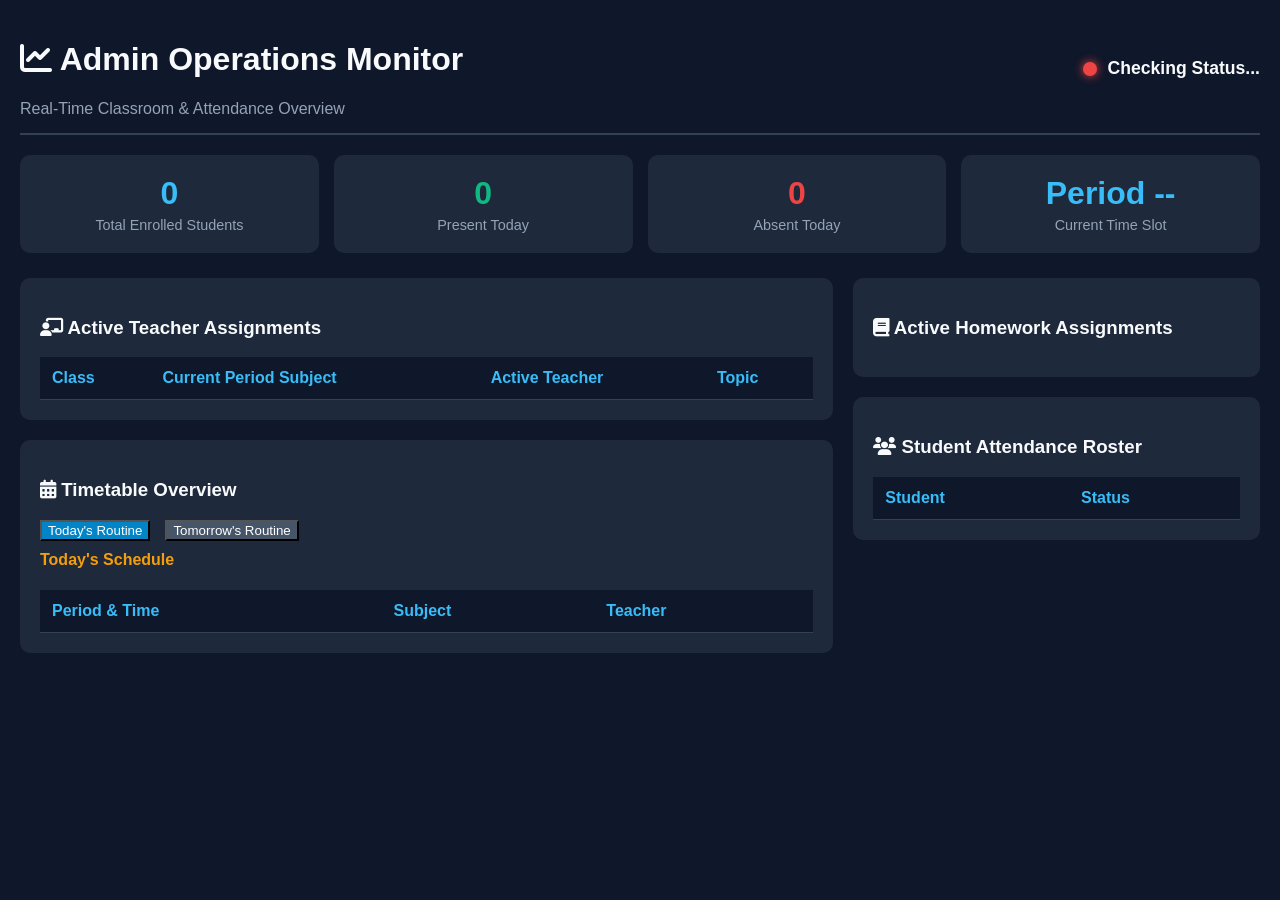
==== admin.html @ b5dfb837 "Add files via upload" ====
<!DOCTYPE html>
<html lang="en">
<head>
    <meta charset="UTF-8">
    <meta name="viewport" content="width=device-width, initial-scale=1.0">
    <title>School Admin Monitoring Dashboard</title>
    <link rel="stylesheet" href="https://cdnjs.cloudflare.com/ajax/libs/font-awesome/6.4.0/css/all.min.css">
    <style>
        :root {
            --bg-dark: #0f172a;
            --card-bg: #1e293b;
            --accent-green: #10b981;
            --accent-red: #ef4444;
            --text-main: #f8fafc;
            --text-muted: #94a3b8;
        }

        body {
            margin: 0;
            font-family: 'Segoe UI', Tahoma, Geneva, Verdana, sans-serif;
            background-color: var(--bg-dark);
            color: var(--text-main);
            padding: 20px;
        }

        header {
            display: flex;
            justify-content: space-between;
            align-items: center;
            border-bottom: 2px solid #334155;
            padding-bottom: 15px;
            margin-bottom: 20px;
        }

        /* School Active Status Light Indicator */
        .school-status-box {
            display: flex;
            align-items: center;
            gap: 10px;
            font-size: 1.1rem;
            font-weight: bold;
        }

        .status-light {
            width: 14px;
            height: 14px;
            border-radius: 50%;
            display: inline-block;
            box-shadow: 0 0 10px rgba(0,0,0,0.5);
        }

        .status-on { background-color: var(--accent-green); box-shadow: 0 0 10px var(--accent-green); }
        .status-off { background-color: var(--accent-red); box-shadow: 0 0 10px var(--accent-red); }

        /* KPI Cards Grid */
        .stats-grid {
            display: grid;
            grid-template-columns: repeat(auto-fit, minmax(200px, 1fr));
            gap: 15px;
            margin-bottom: 25px;
        }

        .stat-card {
            background-color: var(--card-bg);
            padding: 20px;
            border-radius: 10px;
            text-align: center;
        }

        .stat-card h3 { margin: 0; font-size: 2rem; color: #38bdf8; }
        .stat-card p { margin: 5px 0 0 0; color: var(--text-muted); font-size: 0.9rem; }

        /* Main Content Grid */
        .dashboard-grid {
            display: grid;
            grid-template-columns: 2fr 1fr;
            gap: 20px;
        }

        .card {
            background-color: var(--card-bg);
            border-radius: 10px;
            padding: 20px;
            margin-bottom: 20px;
        }

        table {
            width: 100%;
            border-collapse: collapse;
            margin-top: 10px;
        }

        th, td {
            padding: 12px;
            text-align: left;
            border-bottom: 1px solid #334155;
        }

        th { background-color: #0f172a; color: #38bdf8; }

        .badge-present { color: var(--accent-green); font-weight: bold; }
        .badge-absent { color: var(--accent-red); font-weight: bold; }

        .homework-item {
            background-color: #0f172a;
            padding: 12px;
            border-radius: 6px;
            margin-bottom: 10px;
            border-left: 4px solid #f59e0b;
        }
    </style>
</head>
<body>

    <header>
        <div>
            <h1><i class="fa-solid fa-chart-line"></i> Admin Operations Monitor</h1>
            <p style="color: var(--text-muted); margin: 0;">Real-Time Classroom & Attendance Overview</p>
        </div>
        <div class="school-status-box">
            <span id="schoolStatusLight" class="status-light status-off"></span>
            <span id="schoolStatusText">Checking Status...</span>
        </div>
    </header>

    <!-- Top Summary Metrics -->
    <div class="stats-grid">
        <div class="stat-card">
            <h3 id="statTotalStudents">0</h3>
            <p>Total Enrolled Students</p>
        </div>
        <div class="stat-card">
            <h3 id="statPresentStudents" style="color: var(--accent-green);">0</h3>
            <p>Present Today</p>
        </div>
        <div class="stat-card">
            <h3 id="statAbsentStudents" style="color: var(--accent-red);">0</h3>
            <p>Absent Today</p>
        </div>
        <div class="stat-card">
            <h3 id="statActivePeriod">Period --</h3>
            <p>Current Time Slot</p>
        </div>
    </div>

    <div class="dashboard-grid">
        <!-- Left Section: Live Classes & Routines -->
        <div>
            <div class="card">
                <h3><i class="fa-solid fa-chalkboard-user"></i> Active Teacher Assignments</h3>
                <table>
                    <thead>
                        <tr>
                            <th>Class</th>
                            <th>Current Period Subject</th>
                            <th>Active Teacher</th>
                            <th>Topic</th>
                        </tr>
                    </thead>
                    <tbody id="liveTeacherTable">
                        <!-- Populated by JS -->
                    </tbody>
                </table>
            </div>

            <div class="card">
                <h3><i class="fa-solid fa-calendar-days"></i> Timetable Overview</h3>
                <div style="display: flex; gap: 15px; margin-bottom: 10px;">
                    <button onclick="switchRoutineView('today')" class="btn" style="background:#0284c7; color:#fff;">Today's Routine</button>
                    <button onclick="switchRoutineView('tomorrow')" class="btn" style="background:#475569; color:#fff;">Tomorrow's Routine</button>
                </div>
                <h4 id="routineViewTitle" style="color:#f59e0b; margin-top:10px;">Today's Schedule</h4>
                <table>
                    <thead>
                        <tr>
                            <th>Period & Time</th>
                            <th>Subject</th>
                            <th>Teacher</th>
                        </tr>
                    </thead>
                    <tbody id="routineTableBody">
                        <!-- Populated by JS -->
                    </tbody>
                </table>
            </div>
        </div>

        <!-- Right Section: Homework & Attendance Roster -->
        <div>
            <div class="card">
                <h3><i class="fa-solid fa-book"></i> Active Homework Assignments</h3>
                <div id="homeworkList">
                    <!-- Populated by JS -->
                </div>
            </div>

            <div class="card">
                <h3><i class="fa-solid fa-users"></i> Student Attendance Roster</h3>
                <table>
                    <thead>
                        <tr>
                            <th>Student</th>
                            <th>Status</th>
                        </tr>
                    </thead>
                    <tbody id="attendanceRosterBody">
                        <!-- Populated by JS -->
                    </tbody>
                </table>
            </div>
        </div>
    </div>

    <script src="app.js"></script>
    <script>
        // Trigger admin monitor load when on admin page
        window.addEventListener('DOMContentLoaded', () => {
            initAdminDashboard();
        });
    </script>
</body>
</html>
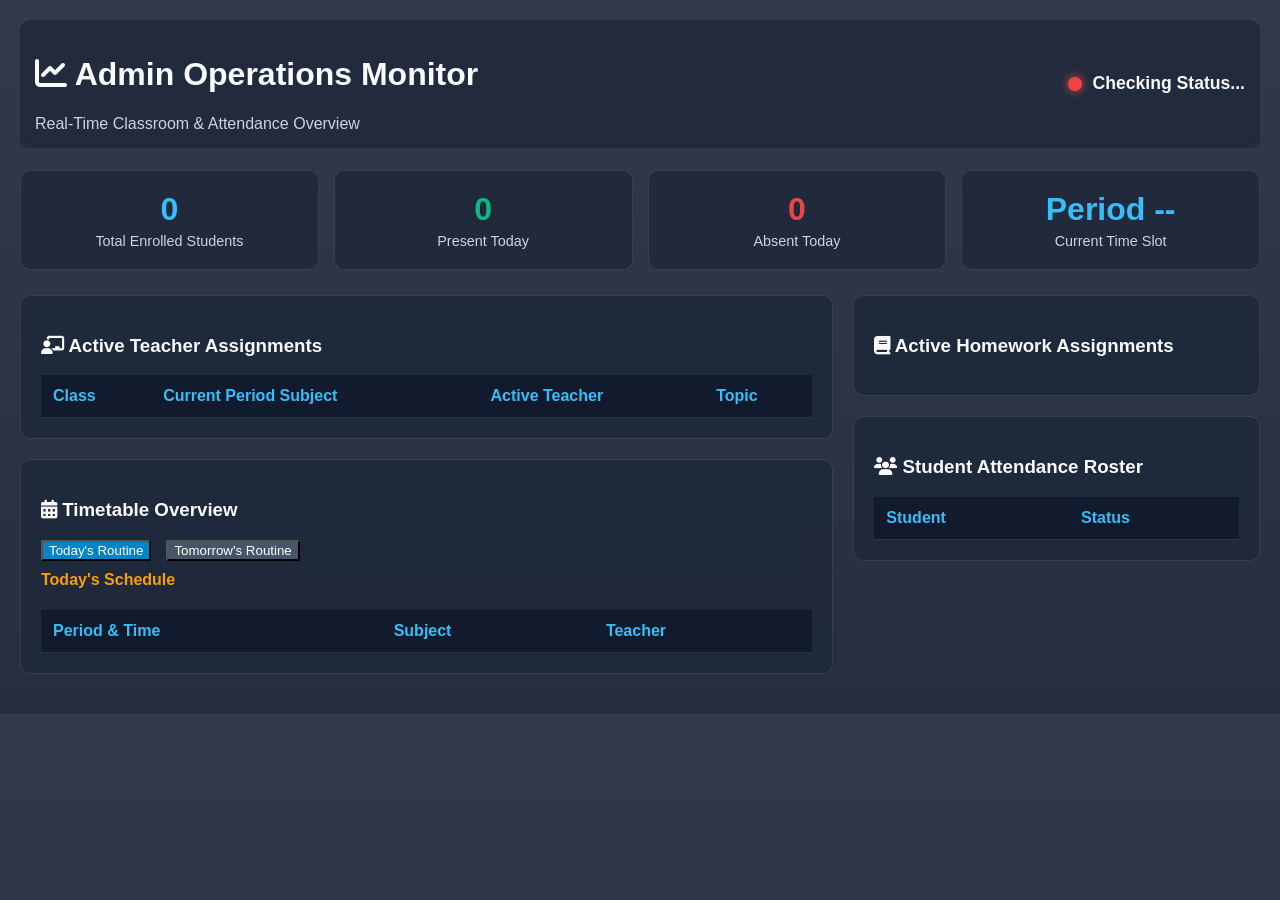
==== commit 61d716d3: "Refactor admin.html for improved UI and styling Updated styles and layout for the admin dashboard, i" ====
--- a/admin.html
+++ b/admin.html
@@ -6,109 +6,118 @@
     <title>School Admin Monitoring Dashboard</title>
     <link rel="stylesheet" href="https://cdnjs.cloudflare.com/ajax/libs/font-awesome/6.4.0/css/all.min.css">
     <style>
-        :root {
-            --bg-dark: #0f172a;
-            --card-bg: #1e293b;
-            --accent-green: #10b981;
-            --accent-red: #ef4444;
-            --text-main: #f8fafc;
-            --text-muted: #94a3b8;
-        }
-
-        body {
-            margin: 0;
-            font-family: 'Segoe UI', Tahoma, Geneva, Verdana, sans-serif;
-            background-color: var(--bg-dark);
-            color: var(--text-main);
-            padding: 20px;
-        }
-
-        header {
-            display: flex;
-            justify-content: space-between;
-            align-items: center;
-            border-bottom: 2px solid #334155;
-            padding-bottom: 15px;
-            margin-bottom: 20px;
-        }
-
-        /* School Active Status Light Indicator */
-        .school-status-box {
-            display: flex;
-            align-items: center;
-            gap: 10px;
-            font-size: 1.1rem;
-            font-weight: bold;
-        }
-
-        .status-light {
-            width: 14px;
-            height: 14px;
-            border-radius: 50%;
-            display: inline-block;
-            box-shadow: 0 0 10px rgba(0,0,0,0.5);
-        }
-
-        .status-on { background-color: var(--accent-green); box-shadow: 0 0 10px var(--accent-green); }
-        .status-off { background-color: var(--accent-red); box-shadow: 0 0 10px var(--accent-red); }
-
-        /* KPI Cards Grid */
-        .stats-grid {
-            display: grid;
-            grid-template-columns: repeat(auto-fit, minmax(200px, 1fr));
-            gap: 15px;
-            margin-bottom: 25px;
-        }
-
-        .stat-card {
-            background-color: var(--card-bg);
-            padding: 20px;
-            border-radius: 10px;
-            text-align: center;
-        }
-
-        .stat-card h3 { margin: 0; font-size: 2rem; color: #38bdf8; }
-        .stat-card p { margin: 5px 0 0 0; color: var(--text-muted); font-size: 0.9rem; }
-
-        /* Main Content Grid */
-        .dashboard-grid {
-            display: grid;
-            grid-template-columns: 2fr 1fr;
-            gap: 20px;
-        }
-
-        .card {
-            background-color: var(--card-bg);
-            border-radius: 10px;
-            padding: 20px;
-            margin-bottom: 20px;
-        }
-
-        table {
-            width: 100%;
-            border-collapse: collapse;
-            margin-top: 10px;
-        }
-
-        th, td {
-            padding: 12px;
-            text-align: left;
-            border-bottom: 1px solid #334155;
-        }
-
-        th { background-color: #0f172a; color: #38bdf8; }
-
-        .badge-present { color: var(--accent-green); font-weight: bold; }
-        .badge-absent { color: var(--accent-red); font-weight: bold; }
-
-        .homework-item {
-            background-color: #0f172a;
-            padding: 12px;
-            border-radius: 6px;
-            margin-bottom: 10px;
-            border-left: 4px solid #f59e0b;
-        }
-    </style>
+       :root {
+    --bg-dark: #0f172a;
+    --card-bg: rgba(30, 41, 59, 0.85);
+    --accent-green: #10b981;
+    --accent-red: #ef4444;
+    --text-main: #f8fafc;
+    --text-muted: #cbd5e1;
+}
+
+body {
+    margin: 0;
+    font-family: 'Segoe UI', Tahoma, Geneva, Verdana, sans-serif;
+    color: var(--text-main);
+    padding: 20px;
+    
+    /* SOS Gandaki Campus Background */
+    background: linear-gradient(rgba(15, 23, 42, 0.85), rgba(15, 23, 42, 0.9)), 
+                url('sos.jfif') no-repeat center center fixed;
+    background-size: cover;
+}
+
+header {
+    display: flex;
+    justify-content: space-between;
+    align-items: center;
+    border-bottom: 2px solid rgba(51, 65, 85, 0.7);
+    padding-bottom: 15px;
+    margin-bottom: 20px;
+    background: rgba(30, 41, 59, 0.8);
+    backdrop-filter: blur(8px);
+    padding: 15px;
+    border-radius: 10px;
+}
+
+.school-status-box {
+    display: flex;
+    align-items: center;
+    gap: 10px;
+    font-size: 1.1rem;
+    font-weight: bold;
+}
+
+.status-light {
+    width: 14px;
+    height: 14px;
+    border-radius: 50%;
+    display: inline-block;
+    box-shadow: 0 0 10px rgba(0,0,0,0.5);
+}
+
+.status-on { background-color: var(--accent-green); box-shadow: 0 0 10px var(--accent-green); }
+.status-off { background-color: var(--accent-red); box-shadow: 0 0 10px var(--accent-red); }
+
+.stats-grid {
+    display: grid;
+    grid-template-columns: repeat(auto-fit, minmax(200px, 1fr));
+    gap: 15px;
+    margin-bottom: 25px;
+}
+
+.stat-card {
+    background: var(--card-bg);
+    backdrop-filter: blur(10px);
+    border: 1px solid rgba(255, 255, 255, 0.1);
+    padding: 20px;
+    border-radius: 10px;
+    text-align: center;
+}
+
+.stat-card h3 { margin: 0; font-size: 2rem; color: #38bdf8; }
+.stat-card p { margin: 5px 0 0 0; color: var(--text-muted); font-size: 0.9rem; }
+
+.dashboard-grid {
+    display: grid;
+    grid-template-columns: 2fr 1fr;
+    gap: 20px;
+}
+
+.card {
+    background: var(--card-bg);
+    backdrop-filter: blur(10px);
+    border: 1px solid rgba(255, 255, 255, 0.1);
+    border-radius: 10px;
+    padding: 20px;
+    margin-bottom: 20px;
+}
+
+table {
+    width: 100%;
+    border-collapse: collapse;
+    margin-top: 10px;
+}
+
+th, td {
+    padding: 12px;
+    text-align: left;
+    border-bottom: 1px solid rgba(51, 65, 85, 0.6);
+}
+
+th { background-color: rgba(15, 23, 42, 0.8); color: #38bdf8; }
+
+.badge-present { color: var(--accent-green); font-weight: bold; }
+.badge-absent { color: var(--accent-red); font-weight: bold; }
+
+.homework-item {
+    background-color: rgba(15, 23, 42, 0.8);
+    padding: 12px;
+    border-radius: 6px;
+    margin-bottom: 10px;
+    border-left: 4px solid #f59e0b;
+}
+        </style>
 </head>
 <body>
 
@@ -219,4 +228,4 @@
         });
     </script>
 </body>
-</html>+</html>
